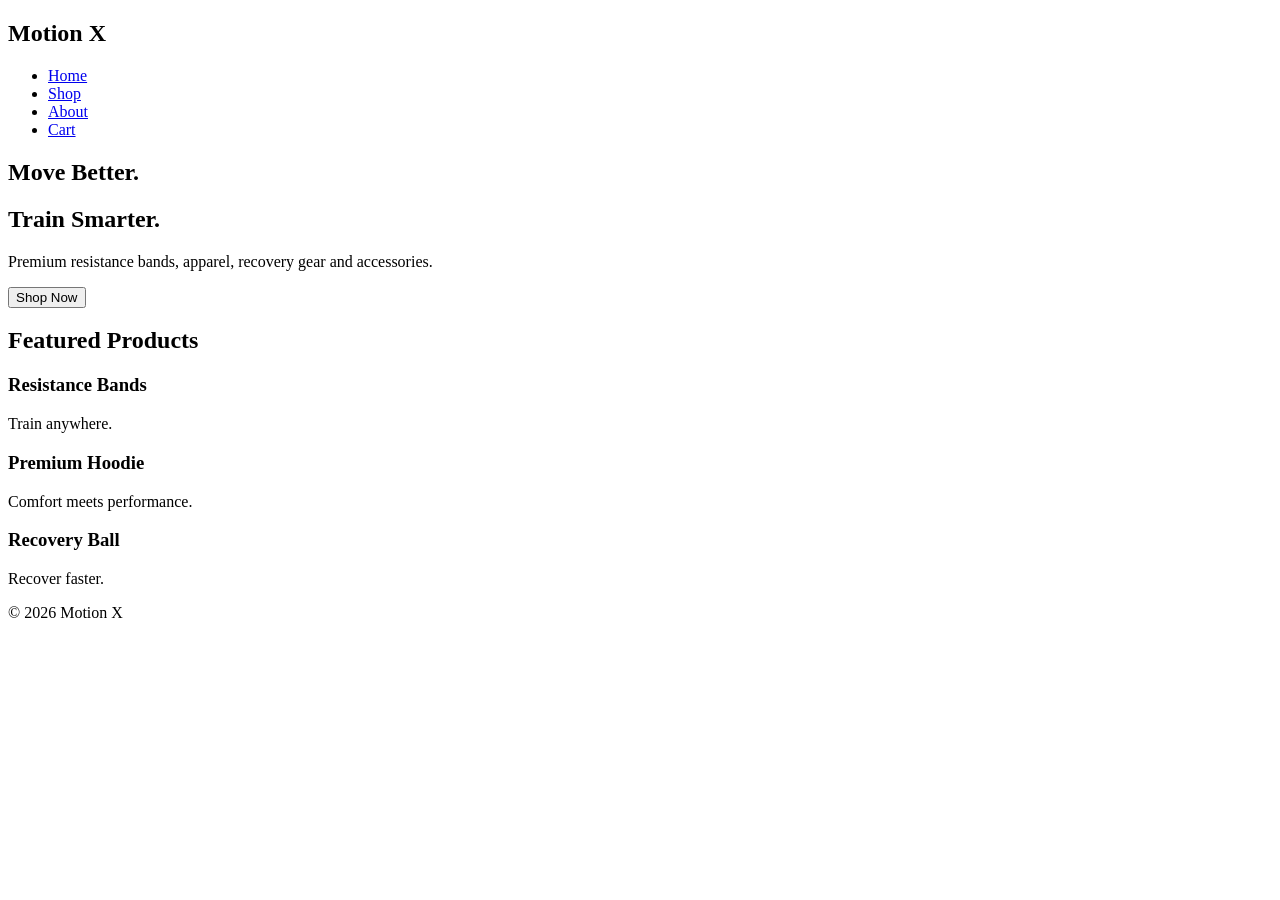
==== index.html @ 17f88fc0 "Add initial HTML structure for Motion X website" ====
<!DOCTYPE html>
<html lang="en">
<head>
    <meta charset="UTF-8">
    <meta name="viewport" content="width=device-width, initial-scale=1.0">
    <title>Motion X</title>
    <link rel="stylesheet" href="style.css">
</head>
<body>

<header>
    <nav>
        <h1>Motion X</h1>

        <ul>
            <li><a href="index.html">Home</a></li>
            <li><a href="shop.html">Shop</a></li>
            <li><a href="about.html">About</a></li>
            <li><a href="cart.html">Cart</a></li>
        </ul>
    </nav>
</header>

<section class="hero">

<h2>Move Better.</h2>

<h2>Train Smarter.</h2>

<p>
Premium resistance bands, apparel,
recovery gear and accessories.
</p>

<a href="shop.html">
<button>Shop Now</button>
</a>

</section>

<section>

<h2>Featured Products</h2>

<div>

<h3>Resistance Bands</h3>
<p>Train anywhere.</p>

<h3>Premium Hoodie</h3>
<p>Comfort meets performance.</p>

<h3>Recovery Ball</h3>
<p>Recover faster.</p>

</div>

</section>

<footer>

<p>© 2026 Motion X</p>

</footer>

<script src="script.js"></script>

</body>
</html>
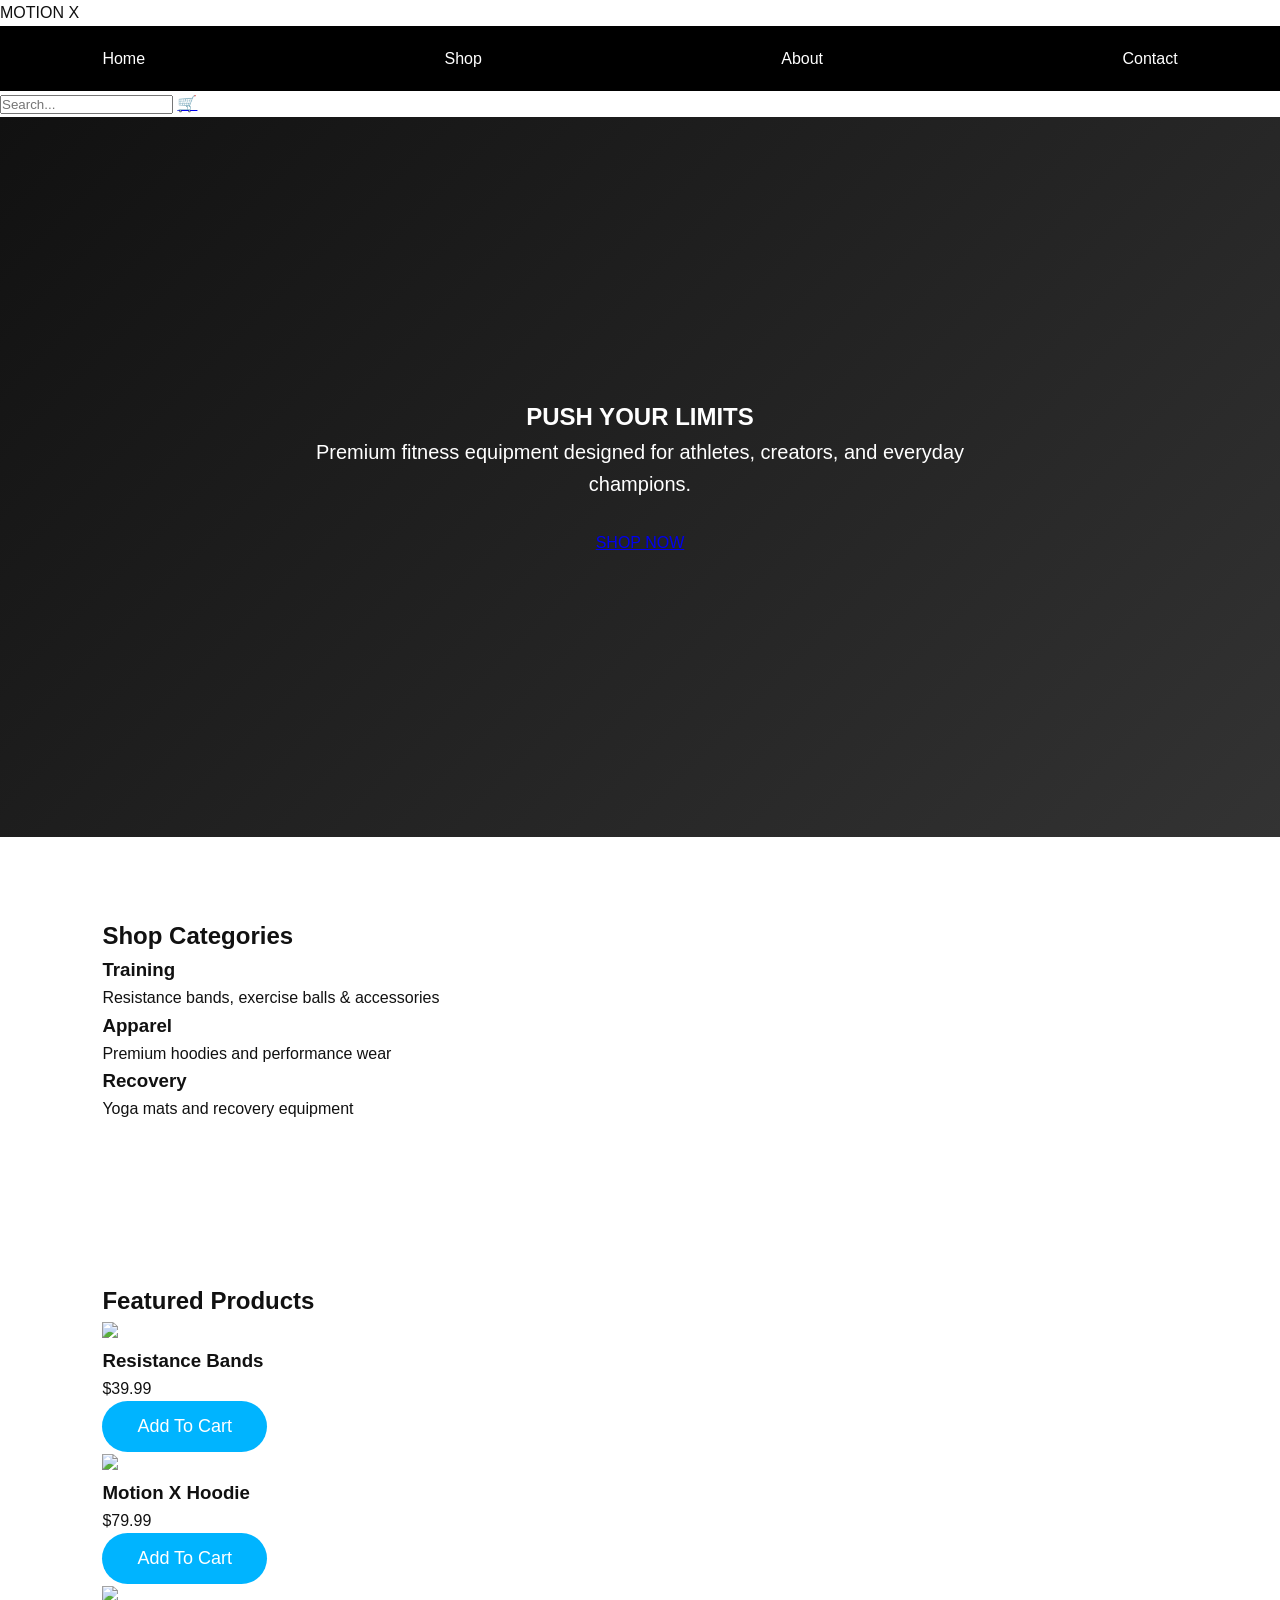
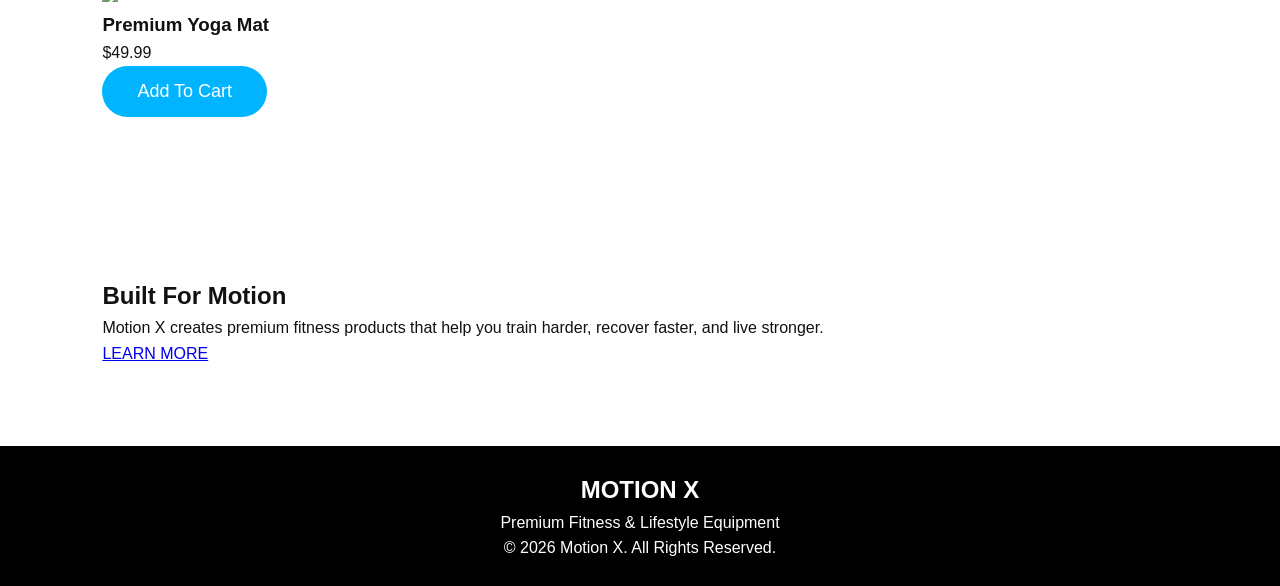
==== commit 91b11d43: "Enhance index.html with updated title and layout Updated the title and enhanced the navigation struc" ====
--- a/index.html
+++ b/index.html
@@ -3,65 +3,179 @@
 <head>
     <meta charset="UTF-8">
     <meta name="viewport" content="width=device-width, initial-scale=1.0">
-    <title>Motion X</title>
+
+    <title>Motion X | Premium Fitness Gear</title>
+
     <link rel="stylesheet" href="style.css">
 </head>
+
 <body>
 
-<header>
+<header class="navbar">
+
+    <div class="logo">
+        MOTION <span>X</span>
+    </div>
+
     <nav>
-        <h1>Motion X</h1>
+        <a href="index.html">Home</a>
+        <a href="shop.html">Shop</a>
+        <a href="about.html">About</a>
+        <a href="contact.html">Contact</a>
+    </nav>
 
-        <ul>
-            <li><a href="index.html">Home</a></li>
-            <li><a href="shop.html">Shop</a></li>
-            <li><a href="about.html">About</a></li>
-            <li><a href="cart.html">Cart</a></li>
-        </ul>
-    </nav>
+    <div class="nav-icons">
+        <input type="text" id="search" placeholder="Search...">
+        <a href="cart.html">🛒</a>
+    </div>
+
 </header>
+
 
 <section class="hero">
 
-<h2>Move Better.</h2>
+    <div class="hero-content">
 
-<h2>Train Smarter.</h2>
+        <h1>
+            PUSH YOUR
+            <span>LIMITS</span>
+        </h1>
 
-<p>
-Premium resistance bands, apparel,
-recovery gear and accessories.
-</p>
+        <p>
+            Premium fitness equipment designed for athletes,
+            creators, and everyday champions.
+        </p>
 
-<a href="shop.html">
-<button>Shop Now</button>
-</a>
+        <a class="btn" href="shop.html">
+            SHOP NOW
+        </a>
+
+    </div>
 
 </section>
 
-<section>
 
-<h2>Featured Products</h2>
+
+<section class="categories">
+
+<h2>Shop Categories</h2>
+
+<div class="category-grid">
 
 <div>
+<h3>Training</h3>
+<p>Resistance bands, exercise balls & accessories</p>
+</div>
 
-<h3>Resistance Bands</h3>
-<p>Train anywhere.</p>
+<div>
+<h3>Apparel</h3>
+<p>Premium hoodies and performance wear</p>
+</div>
 
-<h3>Premium Hoodie</h3>
-<p>Comfort meets performance.</p>
-
-<h3>Recovery Ball</h3>
-<p>Recover faster.</p>
+<div>
+<h3>Recovery</h3>
+<p>Yoga mats and recovery equipment</p>
+</div>
 
 </div>
 
 </section>
 
+
+
+<section class="featured">
+
+<h2>Featured Products</h2>
+
+
+<div class="products">
+
+
+<div class="card">
+
+<img src="images/band.jpg">
+
+<h3>Resistance Bands</h3>
+
+<p>$39.99</p>
+
+<button>
+Add To Cart
+</button>
+
+</div>
+
+
+
+<div class="card">
+
+<img src="images/hoodie.jpg">
+
+<h3>Motion X Hoodie</h3>
+
+<p>$79.99</p>
+
+<button>
+Add To Cart
+</button>
+
+</div>
+
+
+
+<div class="card">
+
+<img src="images/mat.jpg">
+
+<h3>Premium Yoga Mat</h3>
+
+<p>$49.99</p>
+
+<button>
+Add To Cart
+</button>
+
+</div>
+
+
+</div>
+
+</section>
+
+
+
+<section class="about-preview">
+
+<h2>Built For Motion</h2>
+
+<p>
+Motion X creates premium fitness products that help you train harder,
+recover faster, and live stronger.
+</p>
+
+<a class="btn" href="about.html">
+LEARN MORE
+</a>
+
+</section>
+
+
+
 <footer>
 
-<p>© 2026 Motion X</p>
+<h2>MOTION X</h2>
+
+<p>
+Premium Fitness & Lifestyle Equipment
+</p>
+
+<p>
+© 2026 Motion X. All Rights Reserved.
+</p>
 
 </footer>
+
+
 
 <script src="script.js"></script>
 
--- a/style.css
+++ b/style.css
@@ -0,0 +1,92 @@
+/* Motion X Styles */
+
+* {
+    margin: 0;
+    padding: 0;
+    box-sizing: border-box;
+}
+
+body {
+    font-family: Arial, Helvetica, sans-serif;
+    background: #ffffff;
+    color: #111;
+    line-height: 1.6;
+}
+
+nav {
+    background: #000;
+    color: white;
+    display: flex;
+    justify-content: space-between;
+    align-items: center;
+    padding: 20px 8%;
+}
+
+nav h1 {
+    font-size: 30px;
+}
+
+nav ul {
+    list-style: none;
+    display: flex;
+    gap: 30px;
+}
+
+nav a {
+    color: white;
+    text-decoration: none;
+    transition: .3s;
+}
+
+nav a:hover {
+    color: #00b4ff;
+}
+
+.hero {
+    height: 80vh;
+    display: flex;
+    justify-content: center;
+    align-items: center;
+    flex-direction: column;
+    text-align: center;
+    background: linear-gradient(135deg,#111,#333);
+    color: white;
+    padding: 20px;
+}
+
+.hero h2 {
+    font-size: 60px;
+    margin-bottom: 15px;
+}
+
+.hero p {
+    font-size: 20px;
+    max-width: 700px;
+    margin-bottom: 30px;
+}
+
+button {
+    background: #00b4ff;
+    color: white;
+    border: none;
+    padding: 15px 35px;
+    border-radius: 30px;
+    font-size: 18px;
+    cursor: pointer;
+    transition: .3s;
+}
+
+button:hover {
+    transform: scale(1.05);
+}
+
+section {
+    padding: 80px 8%;
+}
+
+footer {
+    background: black;
+    color: white;
+    text-align: center;
+    padding: 25px;
+}
